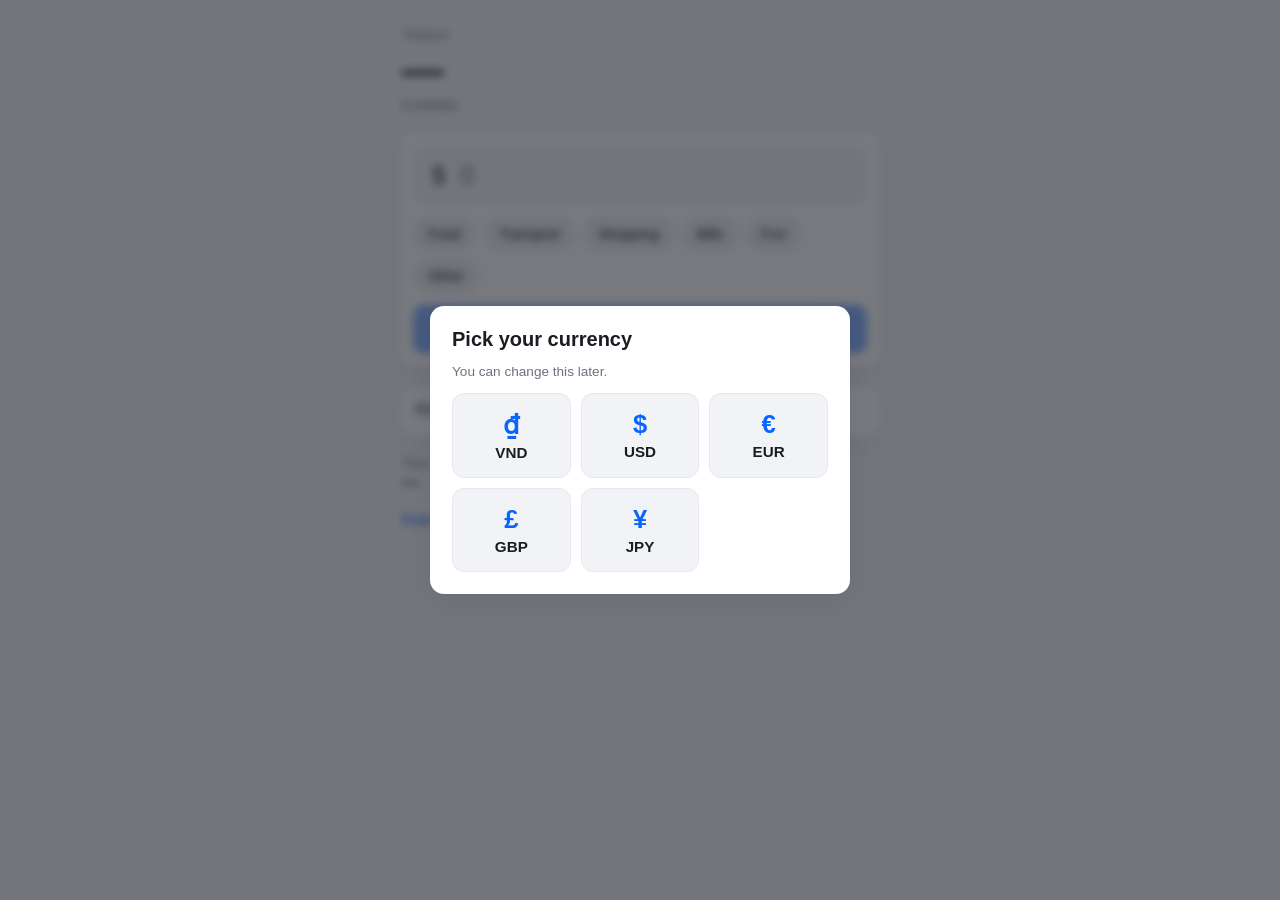
==== spend/index.html @ 6cba2735 "Add daily spend tracker at /spend/ Standalone static app: type amount, optionally tap a category chi" ====
<!doctype html>
<html lang="en">
<head>
  <meta charset="utf-8">
  <meta name="viewport" content="width=device-width, initial-scale=1, viewport-fit=cover">
  <meta name="theme-color" content="#0a65ff">
  <title>Spend</title>
  <link rel="stylesheet" href="style.css">
</head>
<body>
  <main class="app" id="app" hidden>
    <section class="summary">
      <div class="label">Today</div>
      <div class="today-total" id="todayTotal">—</div>
      <div class="today-count" id="todayCount">0 entries</div>
    </section>

    <form class="entry" id="entryForm" autocomplete="off" novalidate>
      <label class="amount-wrap">
        <span class="currency-sign" id="currencySign">$</span>
        <input
          id="amountInput"
          class="amount-input"
          type="text"
          inputmode="decimal"
          placeholder="0"
          autocomplete="off"
          enterkeyhint="done"
          aria-label="Amount"
        >
      </label>

      <div class="chips" id="chips" role="group" aria-label="Category">
        <button type="button" class="chip" data-cat="Food">Food</button>
        <button type="button" class="chip" data-cat="Transport">Transport</button>
        <button type="button" class="chip" data-cat="Shopping">Shopping</button>
        <button type="button" class="chip" data-cat="Bills">Bills</button>
        <button type="button" class="chip" data-cat="Fun">Fun</button>
        <button type="button" class="chip" data-cat="Other">Other</button>
      </div>

      <button type="submit" class="primary" id="addBtn" disabled>Add</button>
    </form>

    <section class="recent">
      <div class="recent-header">
        <h2>Recent</h2>
        <span class="muted" id="recentMore"></span>
      </div>
      <ul class="recent-list" id="recentList"></ul>
      <p class="empty" id="recentEmpty" hidden>No entries yet. Type an amount above to get started.</p>
    </section>

    <section class="totals">
      <div class="totals-row">
        <div><span class="muted">This week</span><strong id="weekTotal">—</strong></div>
        <div><span class="muted">This month</span><strong id="monthTotal">—</strong></div>
      </div>
      <div class="actions">
        <button type="button" class="link" id="exportBtn">Export</button>
        <button type="button" class="link" id="importBtn">Import</button>
        <button type="button" class="link" id="changeCurrencyBtn">Change currency</button>
        <input type="file" id="importFile" accept="application/json" hidden>
      </div>
    </section>
  </main>

  <div class="modal-backdrop" id="currencyModal" hidden>
    <div class="modal" role="dialog" aria-modal="true" aria-labelledby="modalTitle">
      <h2 id="modalTitle">Pick your currency</h2>
      <p class="muted" id="modalNote">You can change this later.</p>
      <div class="currency-grid">
        <button type="button" class="currency-btn" data-currency="VND"><span class="sym">₫</span><span>VND</span></button>
        <button type="button" class="currency-btn" data-currency="USD"><span class="sym">$</span><span>USD</span></button>
        <button type="button" class="currency-btn" data-currency="EUR"><span class="sym">€</span><span>EUR</span></button>
        <button type="button" class="currency-btn" data-currency="GBP"><span class="sym">£</span><span>GBP</span></button>
        <button type="button" class="currency-btn" data-currency="JPY"><span class="sym">¥</span><span>JPY</span></button>
      </div>
    </div>
  </div>

  <script src="app.js"></script>
</body>
</html>
---- spend/style.css ----
:root {
  --bg: #f6f7f9;
  --surface: #ffffff;
  --text: #1a1d22;
  --muted: #6b7280;
  --border: #e6e8ec;
  --primary: #0a65ff;
  --primary-contrast: #ffffff;
  --danger: #d23a3a;
  --chip-bg: #f1f3f6;
  --chip-active-bg: #0a65ff;
  --chip-active-fg: #ffffff;
  --shadow: 0 1px 2px rgba(0,0,0,0.04), 0 8px 24px rgba(0,0,0,0.06);
  --radius: 14px;
}

@media (prefers-color-scheme: dark) {
  :root {
    --bg: #0e1116;
    --surface: #161a21;
    --text: #eef0f3;
    --muted: #99a1ad;
    --border: #242a33;
    --primary: #4d8dff;
    --chip-bg: #1d222b;
    --chip-active-bg: #4d8dff;
    --chip-active-fg: #0e1116;
    --shadow: 0 1px 2px rgba(0,0,0,0.4), 0 8px 24px rgba(0,0,0,0.5);
  }
}

* { box-sizing: border-box; }

html, body {
  margin: 0;
  padding: 0;
  background: var(--bg);
  color: var(--text);
  font-family: -apple-system, BlinkMacSystemFont, "Segoe UI", Roboto, "Helvetica Neue", Arial, sans-serif;
  -webkit-font-smoothing: antialiased;
}

body {
  min-height: 100dvh;
  padding: env(safe-area-inset-top) env(safe-area-inset-right) env(safe-area-inset-bottom) env(safe-area-inset-left);
}

.app {
  max-width: 520px;
  margin: 0 auto;
  padding: 24px 18px 48px;
  display: flex;
  flex-direction: column;
  gap: 18px;
}

/* Summary */
.summary {
  text-align: left;
  padding: 4px 4px 0;
}
.summary .label {
  font-size: 0.85rem;
  color: var(--muted);
  letter-spacing: 0.04em;
  text-transform: uppercase;
}
.today-total {
  font-size: 2.6rem;
  font-weight: 700;
  margin-top: 4px;
  line-height: 1.1;
  font-variant-numeric: tabular-nums;
  word-break: break-all;
}
.today-count {
  color: var(--muted);
  font-size: 0.9rem;
  margin-top: 4px;
}

/* Entry form */
.entry {
  background: var(--surface);
  border: 1px solid var(--border);
  border-radius: var(--radius);
  padding: 14px;
  display: flex;
  flex-direction: column;
  gap: 12px;
  box-shadow: var(--shadow);
}

.amount-wrap {
  display: flex;
  align-items: center;
  background: var(--bg);
  border-radius: 10px;
  padding: 12px 14px;
  border: 1px solid transparent;
  transition: border-color 0.15s;
}
.amount-wrap:focus-within {
  border-color: var(--primary);
}
.currency-sign {
  font-size: 1.6rem;
  font-weight: 600;
  color: var(--muted);
  margin-right: 10px;
  min-width: 1.5ch;
  text-align: center;
}
.amount-input {
  flex: 1;
  border: none;
  background: transparent;
  color: var(--text);
  font-size: 1.8rem;
  font-weight: 600;
  outline: none;
  font-variant-numeric: tabular-nums;
  width: 100%;
  min-width: 0;
  padding: 0;
}
.amount-input::placeholder { color: var(--muted); opacity: 0.5; }

/* Chips */
.chips {
  display: flex;
  flex-wrap: wrap;
  gap: 8px;
}
.chip {
  appearance: none;
  border: 1px solid var(--border);
  background: var(--chip-bg);
  color: var(--text);
  padding: 8px 14px;
  border-radius: 999px;
  font-size: 0.9rem;
  cursor: pointer;
  transition: background 0.12s, color 0.12s, border-color 0.12s;
}
.chip:active { transform: scale(0.97); }
.chip[aria-pressed="true"] {
  background: var(--chip-active-bg);
  color: var(--chip-active-fg);
  border-color: var(--chip-active-bg);
}

/* Primary button */
.primary {
  appearance: none;
  border: none;
  background: var(--primary);
  color: var(--primary-contrast);
  font-size: 1.05rem;
  font-weight: 600;
  padding: 14px;
  border-radius: 10px;
  cursor: pointer;
  transition: opacity 0.12s, transform 0.06s;
}
.primary:disabled {
  opacity: 0.45;
  cursor: not-allowed;
}
.primary:not(:disabled):active { transform: scale(0.99); }

/* Recent */
.recent {
  background: var(--surface);
  border: 1px solid var(--border);
  border-radius: var(--radius);
  padding: 14px 16px;
  box-shadow: var(--shadow);
}
.recent-header {
  display: flex;
  align-items: baseline;
  justify-content: space-between;
  margin-bottom: 6px;
}
.recent h2 {
  font-size: 0.9rem;
  color: var(--muted);
  letter-spacing: 0.04em;
  text-transform: uppercase;
  margin: 0;
  font-weight: 600;
}
.recent-list {
  list-style: none;
  margin: 0;
  padding: 0;
}
.recent-list li {
  display: grid;
  grid-template-columns: 1fr auto auto;
  align-items: center;
  gap: 10px;
  padding: 10px 0;
  border-bottom: 1px solid var(--border);
}
.recent-list li:last-child { border-bottom: none; }
.recent-amount {
  font-weight: 600;
  font-variant-numeric: tabular-nums;
}
.recent-meta {
  color: var(--muted);
  font-size: 0.85rem;
  display: flex;
  gap: 8px;
  align-items: center;
}
.recent-cat {
  background: var(--chip-bg);
  padding: 2px 8px;
  border-radius: 999px;
  font-size: 0.78rem;
}
.del-btn {
  appearance: none;
  border: none;
  background: transparent;
  color: var(--muted);
  font-size: 1.1rem;
  cursor: pointer;
  padding: 4px 8px;
  border-radius: 6px;
  line-height: 1;
}
.del-btn:hover { color: var(--danger); background: var(--chip-bg); }
.empty { color: var(--muted); font-size: 0.9rem; text-align: center; margin: 12px 0 4px; }

/* Totals & actions */
.totals {
  display: flex;
  flex-direction: column;
  gap: 10px;
  padding: 0 4px;
}
.totals-row {
  display: flex;
  gap: 16px;
  flex-wrap: wrap;
}
.totals-row > div {
  display: flex;
  flex-direction: column;
  font-variant-numeric: tabular-nums;
}
.totals-row strong { font-size: 1.05rem; margin-top: 2px; }
.muted { color: var(--muted); font-size: 0.85rem; }

.actions {
  display: flex;
  flex-wrap: wrap;
  gap: 4px 14px;
  margin-top: 4px;
}
.link {
  appearance: none;
  border: none;
  background: transparent;
  color: var(--primary);
  font-size: 0.9rem;
  cursor: pointer;
  padding: 4px 0;
}
.link:hover { text-decoration: underline; }

/* Modal */
.modal-backdrop {
  position: fixed;
  inset: 0;
  background: rgba(8, 12, 20, 0.55);
  display: flex;
  align-items: center;
  justify-content: center;
  padding: 20px;
  z-index: 100;
  backdrop-filter: blur(4px);
}
.modal {
  background: var(--surface);
  color: var(--text);
  border-radius: var(--radius);
  padding: 22px;
  width: 100%;
  max-width: 420px;
  box-shadow: var(--shadow);
}
.modal h2 { margin: 0 0 4px; font-size: 1.25rem; }
.modal .muted { display: block; margin-bottom: 14px; }
.currency-grid {
  display: grid;
  grid-template-columns: repeat(auto-fit, minmax(110px, 1fr));
  gap: 10px;
}
.currency-btn {
  appearance: none;
  border: 1px solid var(--border);
  background: var(--chip-bg);
  color: var(--text);
  border-radius: 12px;
  padding: 16px 8px;
  display: flex;
  flex-direction: column;
  align-items: center;
  gap: 4px;
  cursor: pointer;
  font-size: 0.95rem;
  font-weight: 600;
  transition: background 0.12s, border-color 0.12s, transform 0.06s;
}
.currency-btn:hover { border-color: var(--primary); }
.currency-btn:active { transform: scale(0.97); }
.currency-btn .sym {
  font-size: 1.6rem;
  font-weight: 700;
  color: var(--primary);
}
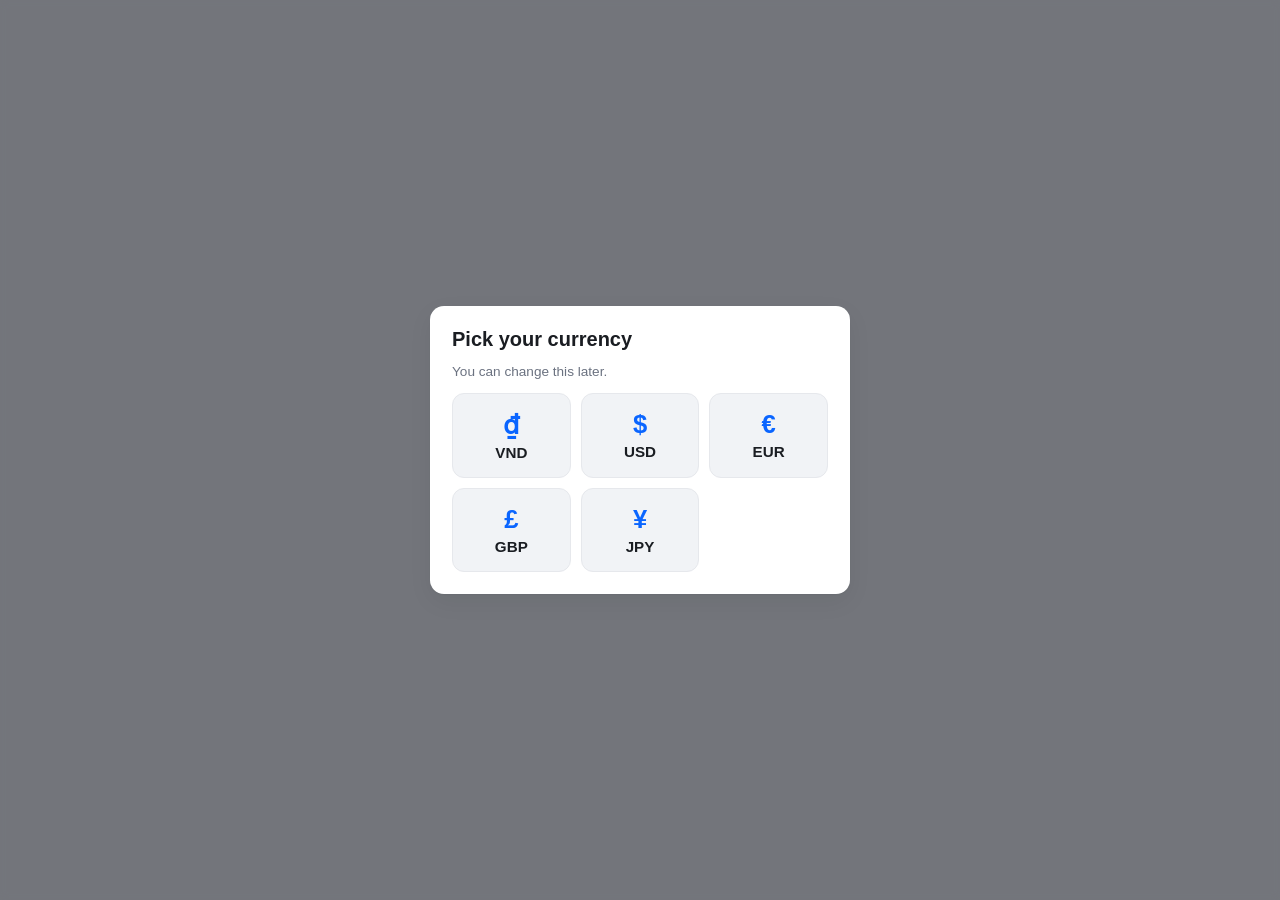
==== commit 5b0be3d9: "Force modal hide via inline style and bust browser cache Toggle display via inline style in addition" ====
--- a/spend/index.html
+++ b/spend/index.html
@@ -5,7 +5,7 @@
   <meta name="viewport" content="width=device-width, initial-scale=1, viewport-fit=cover">
   <meta name="theme-color" content="#0a65ff">
   <title>Spend</title>
-  <link rel="stylesheet" href="style.css">
+  <link rel="stylesheet" href="style.css?v=2">
 </head>
 <body>
   <main class="app" id="app" hidden>
@@ -79,6 +79,6 @@
     </div>
   </div>
 
-  <script src="app.js"></script>
+  <script src="app.js?v=2"></script>
 </body>
 </html>
--- a/spend/style.css
+++ b/spend/style.css
@@ -30,6 +30,7 @@
 }
 
 * { box-sizing: border-box; }
+[hidden] { display: none !important; }
 
 html, body {
   margin: 0;
